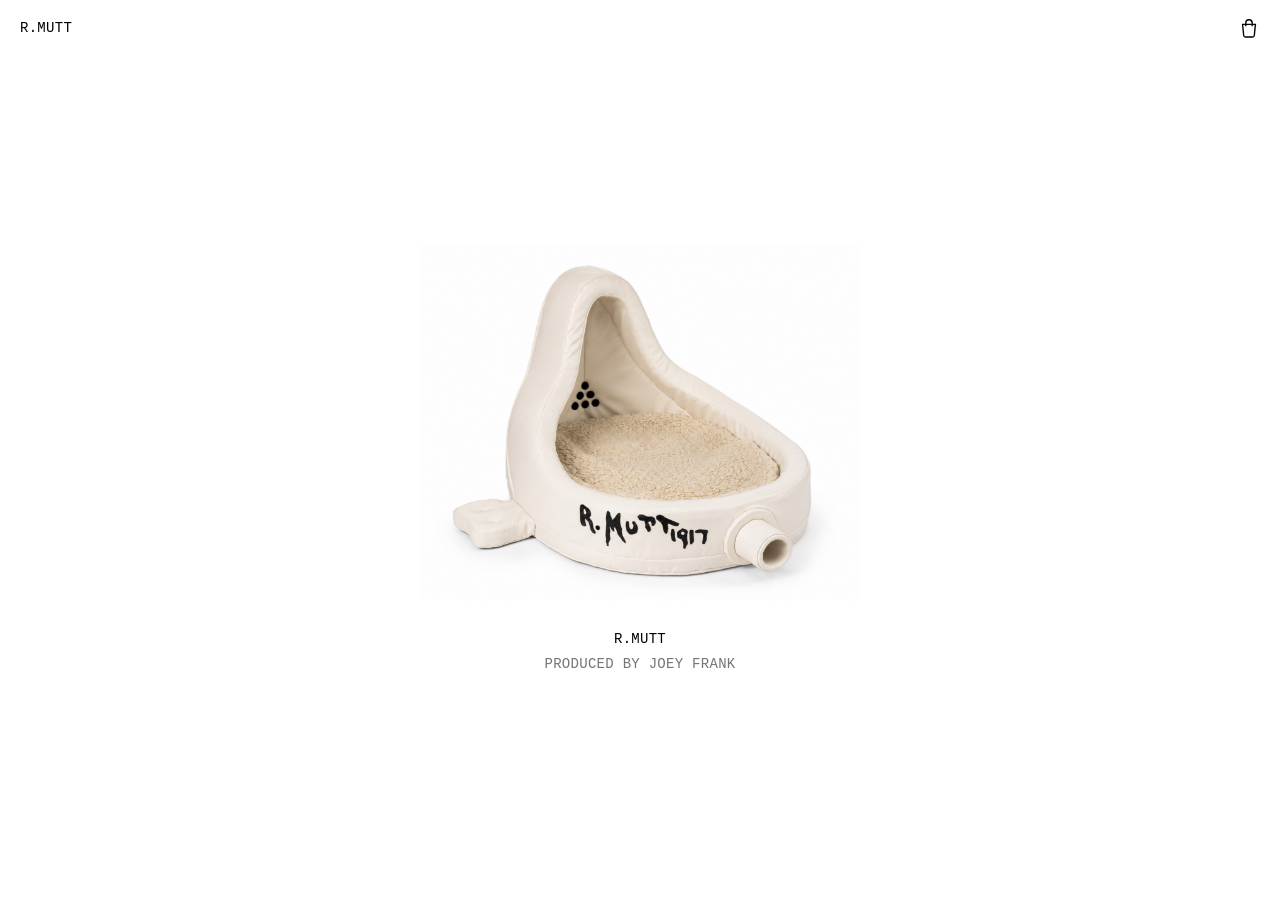
==== index.html @ fe87c733 "Add files via upload" ====
<!doctype html>
<html lang="en">
<head>
<meta charset="utf-8">
<meta name="viewport" content="width=device-width, initial-scale=1">
<title>R.MUTT</title>
<link rel="icon" href="assets/heart-tag.svg">
<!--
  rmutt.dog · the void store.
  one product. very little text.
  produced by joey frank
-->
<style>
  * { box-sizing: border-box; }
  html, body { height: 100%; }
  body {
    margin: 0;
    background: #fff;
    color: #000;
    font-family: "Courier New", ui-monospace, monospace;
    font-size: 14px;
    line-height: 1.75;
    letter-spacing: .02em;
    text-transform: uppercase;
  }
  a { color: #000; text-decoration: none; }

  header {
    position: fixed;
    top: 0; left: 0; right: 0;
    display: flex;
    justify-content: space-between;
    align-items: center;
    padding: 16px 20px;
    z-index: 5;
    background: #fff;
  }
  #bag {
    background: none; border: none; padding: 0; cursor: pointer;
    display: block;
  }
  #bag svg { display: block; }

  main {
    min-height: 100%;
    display: flex;
    flex-direction: column;
    align-items: center;
    justify-content: center;
    padding: 80px 20px 60px;
  }
  main img {
    width: min(440px, 78vw);
    display: block;
    cursor: pointer;
  }
  .caption {
    margin-top: 26px;
    text-align: center;
  }
  .caption p { margin: 0; }
  .caption .sub { color: #757575; }

  /* ---- store panel ---- */
  #store[hidden] { display: none; }
  #store {
    position: fixed; inset: 0; z-index: 10;
    background: #fff;
    overflow-y: auto;
  }
  #store .inner {
    max-width: 760px;
    margin: 0;
    padding: 72px 20px 28px;
    min-height: 100vh;
    display: flex;
    flex-direction: column;
  }
  #store .credit { margin-top: auto; padding-top: 40px; margin-bottom: 0; }
  #store-close {
    position: fixed; top: 16px; left: 20px;
    background: none; border: none; padding: 0; cursor: pointer;
    font: inherit; font-size: 20px; line-height: 1;
  }
  #store p { margin: 0 0 4px; }
  #store .block { margin-bottom: 26px; }
  #store .grey { color: #757575; }
  #store .strike { text-decoration: line-through; }

  /* justified row: equal heights, widths follow each image's native ratio */
  .shots {
    display: flex;
    gap: 14px;
    margin: 44px 0 64px;
  }
  .shots .s { flex-basis: 0; min-width: 0; }  /* flex-grow set inline to the image's aspect ratio */
  .shots img { width: 100%; height: auto; display: block; cursor: zoom-in; }

  /* lightbox: near fullscreen, X to close */
  #lightbox[hidden] { display: none; }
  #lightbox {
    position: fixed; inset: 0; z-index: 20;
    background: #fff;
    display: flex; align-items: center; justify-content: center;
  }
  #lightbox img {
    max-width: 94vw; max-height: 92vh;
    width: auto; height: auto;
    display: block;
  }
  #lightbox-close {
    position: fixed; top: 16px; right: 20px; z-index: 21;
    background: none; border: none; padding: 0; cursor: pointer;
    font: inherit; font-size: 22px; line-height: 1; color: #000;
  }

  form.notify { display: flex; gap: 0; max-width: 460px; margin-top: 8px; }
  form.notify input {
    flex: 1;
    font: inherit; letter-spacing: inherit; text-transform: uppercase;
    border: 1px solid #000; border-right: none; border-radius: 0;
    padding: 9px 12px;
    outline-offset: 2px;
  }
  form.notify input::placeholder { color: #999; text-transform: uppercase; }
  form.notify button {
    font: inherit; text-transform: uppercase;
    background: #000; color: #fff;
    border: 1px solid #000; border-radius: 0;
    padding: 9px 16px; cursor: pointer;
  }
  #notify-status { min-height: 1.6em; margin-top: 8px; color: #757575; }
</style>
</head>
<body>

<header>
  <span>R.MUTT</span>
  <button id="bag" type="button" aria-label="Store">
    <svg width="22" height="22" viewBox="0 0 24 24" fill="none" stroke="#000" stroke-width="1.5" aria-hidden="true">
      <path d="M5 8h14l-1.2 12.2a1.8 1.8 0 0 1-1.8 1.6H8a1.8 1.8 0 0 1-1.8-1.6Z"/>
      <path d="M8.5 10V6.5a3.5 3.5 0 0 1 7 0V10"/>
    </svg>
  </button>
</header>

<main>
  <img src="assets/bed-solo.jpg" id="hero-product" alt="A plush white dog bed in the shape of Duchamp's urinal, signed R. Mutt 1917, on a white background">
  <div class="caption">
    <p>R.MUTT</p>
    <p class="sub">Produced by Joey Frank</p>
  </div>
</main>

<!-- ---- the store ---- -->
<div id="store" hidden>
  <button id="store-close" type="button" aria-label="Close">&#8249;</button>
  <div class="inner">

    <div class="block">
      <p>Dog Fountain</p>
      <p class="grey">Dog bed. Pleather, removable fleece, hand-stitched lettering.</p>
      <p class="grey">Limited edition of 150. US $191.70 plus shipping.</p>
    </div>

    <div class="block">
      <p>Sold out</p>
      <p class="grey">All sales are final. There have been no sales.</p>
      <p class="grey">Rejected by the Society of Independent Artists, 1917. Accepted by dogs, 2026.</p>
    </div>

    <div class="shots">
      <div class="s" style="flex-grow:1.3316"><img src="assets/product-2.jpg" alt="A whippet inspecting the bed on a herringbone floor"></div>
      <div class="s" style="flex-grow:0.8004"><img src="assets/product-1.jpg" alt="An Italian greyhound sitting in the bed, studio shot"></div>
      <div class="s" style="flex-grow:1.0000"><img src="assets/product-8.jpg" alt="Two people study the plush bed across a table in a museum gallery, black and white"></div>
    </div>

    <div class="block">
      <p>Inquire</p>
      <p class="grey">Interested parties may leave an address. You will be written to when it exists again.</p>
      <form class="notify" id="notify-form">
        <label for="email" style="position:absolute; left:-9999px">Email address</label>
        <input type="email" id="email" name="email" placeholder="Email" required>
        <button type="submit">Notify</button>
      </form>
      <p id="notify-status" role="status"></p>
    </div>

    <div class="block grey credit">
      <p>Produced by Joey Frank</p>
    </div>

  </div>
</div>

<!-- lightbox -->
<div id="lightbox" hidden>
  <button id="lightbox-close" type="button" aria-label="Close">&#10005;</button>
  <img id="lightbox-img" alt="">
</div>

<script src="signup.js"></script>
<script>
(function () {
  var store = document.getElementById("store");
  document.getElementById("bag").addEventListener("click", function () { store.hidden = false; });
  document.getElementById("hero-product").addEventListener("click", function () { store.hidden = false; });
  document.getElementById("store-close").addEventListener("click", function () { store.hidden = true; });

  /* lightbox */
  var box = document.getElementById("lightbox");
  var boxImg = document.getElementById("lightbox-img");
  document.querySelectorAll(".shots img").forEach(function (img) {
    img.addEventListener("click", function () {
      boxImg.src = img.src;
      boxImg.alt = img.alt;
      box.hidden = false;
    });
  });
  document.getElementById("lightbox-close").addEventListener("click", function () { box.hidden = true; });
  box.addEventListener("click", function (e) { if (e.target === box) box.hidden = true; });

  document.addEventListener("keydown", function (e) {
    if (e.key !== "Escape") return;
    if (!box.hidden) { box.hidden = true; }
    else { store.hidden = true; }
  });
})();
</script>
</body>
</html>
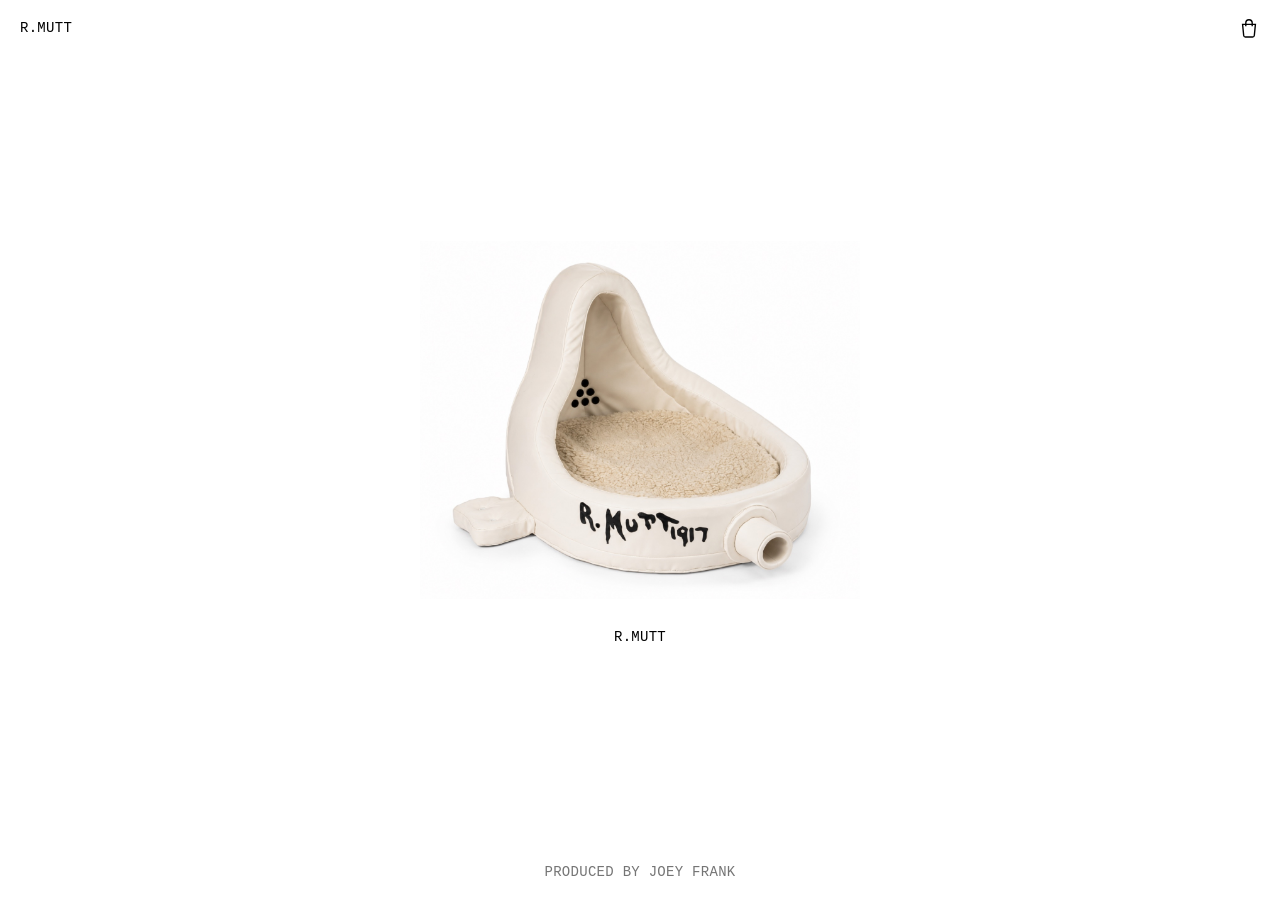
==== commit 5d73d812: "Add files via upload" ====
--- a/index.html
+++ b/index.html
@@ -47,7 +47,7 @@
     flex-direction: column;
     align-items: center;
     justify-content: center;
-    padding: 80px 20px 60px;
+    padding: 80px 20px 90px;
   }
   main img {
     width: min(440px, 78vw);
@@ -61,6 +61,18 @@
   .caption p { margin: 0; }
   .caption .sub { color: #757575; }
 
+  /* credit pinned to the bottom of the viewport, no scrolling needed */
+  #page-credit {
+    position: fixed;
+    left: 0; right: 0; bottom: 0;
+    z-index: 5;
+    margin: 0;
+    padding: 16px 20px;
+    text-align: center;
+    background: #fff;
+    color: #757575;
+  }
+
   /* ---- store panel ---- */
   #store[hidden] { display: none; }
   #store {
@@ -71,12 +83,16 @@
   #store .inner {
     max-width: 760px;
     margin: 0;
-    padding: 72px 20px 28px;
-    min-height: 100vh;
-    display: flex;
-    flex-direction: column;
-  }
-  #store .credit { margin-top: auto; padding-top: 40px; margin-bottom: 0; }
+    padding: 72px 20px 90px;  /* bottom clearance for the fixed credit */
+  }
+  #store .block.credit {
+    position: fixed;
+    left: 0; right: 0; bottom: 0;
+    z-index: 11;
+    margin: 0;
+    padding: 16px 20px;
+    background: #fff;
+  }
   #store-close {
     position: fixed; top: 16px; left: 20px;
     background: none; border: none; padding: 0; cursor: pointer;
@@ -148,9 +164,10 @@
   <img src="assets/bed-solo.jpg" id="hero-product" alt="A plush white dog bed in the shape of Duchamp's urinal, signed R. Mutt 1917, on a white background">
   <div class="caption">
     <p>R.MUTT</p>
-    <p class="sub">Produced by Joey Frank</p>
   </div>
 </main>
+
+<p id="page-credit">Produced by Joey Frank</p>
 
 <!-- ---- the store ---- -->
 <div id="store" hidden>
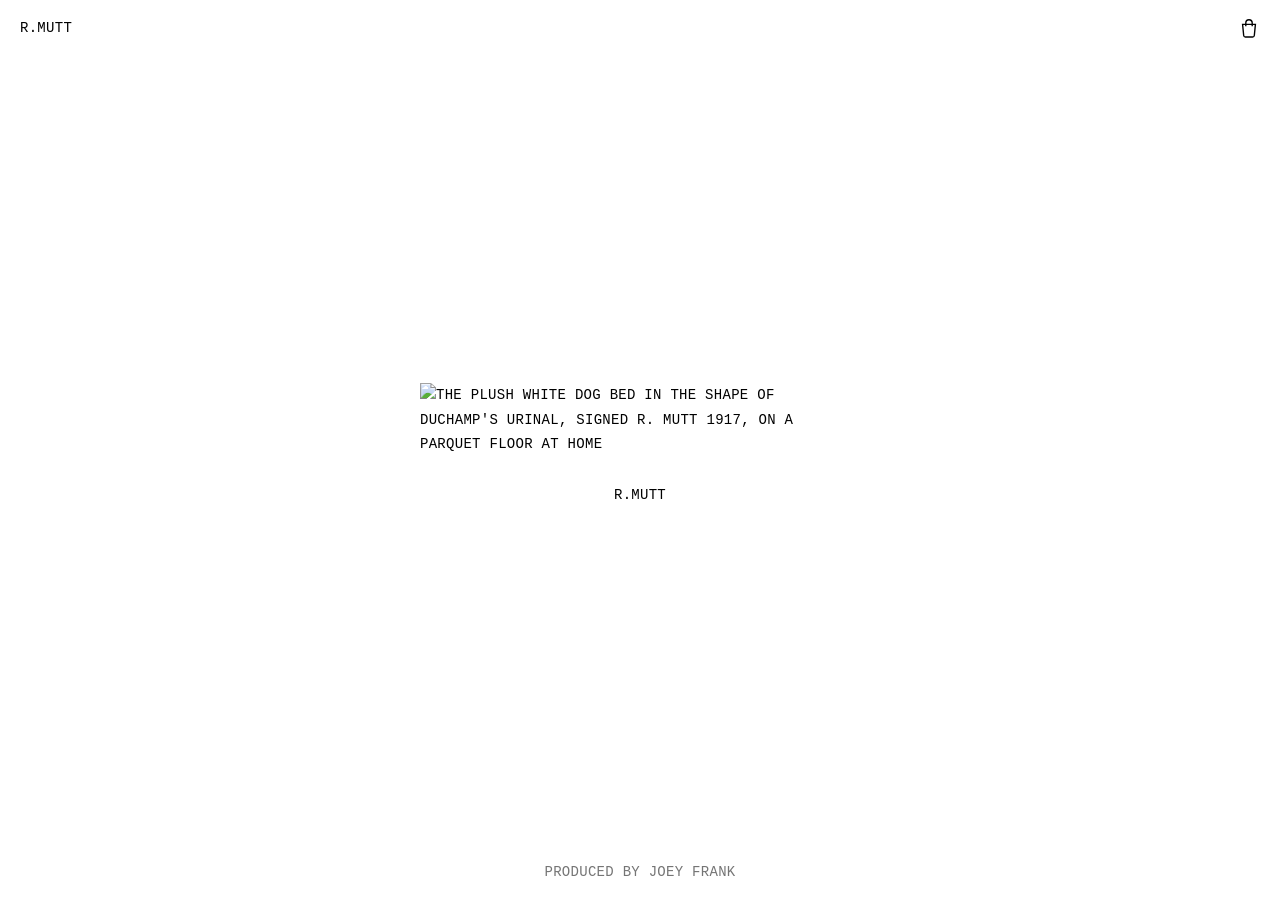
==== commit 6b1a31c6: "Add files via upload" ====
--- a/index.html
+++ b/index.html
@@ -161,7 +161,7 @@
 </header>
 
 <main>
-  <img src="assets/bed-solo.jpg" id="hero-product" alt="A plush white dog bed in the shape of Duchamp's urinal, signed R. Mutt 1917, on a white background">
+  <img src="assets/bed-home.jpg" id="hero-product" alt="The plush white dog bed in the shape of Duchamp's urinal, signed R. Mutt 1917, on a parquet floor at home">
   <div class="caption">
     <p>R.MUTT</p>
   </div>
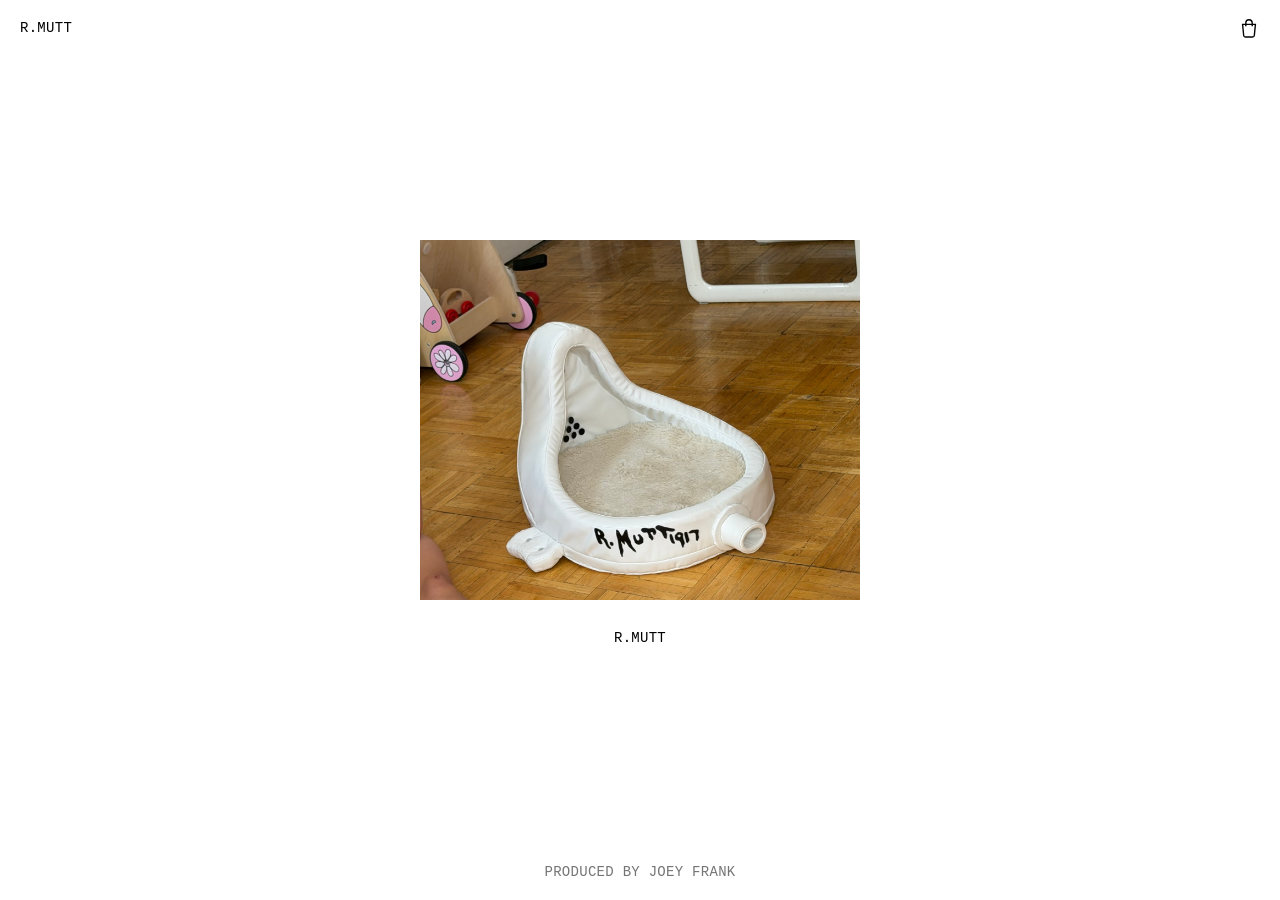
==== commit f1aa9653: "Add files via upload" ====
--- a/index.html
+++ b/index.html
@@ -187,8 +187,7 @@
     </div>
 
     <div class="shots">
-      <div class="s" style="flex-grow:1.3316"><img src="assets/product-2.jpg" alt="A whippet inspecting the bed on a herringbone floor"></div>
-      <div class="s" style="flex-grow:0.8004"><img src="assets/product-1.jpg" alt="An Italian greyhound sitting in the bed, studio shot"></div>
+      <div class="s" style="flex-grow:1.3147"><img src="assets/product-9.jpg" alt="A chihuahua resting in the plush urinal dog bed on a parquet floor at home"></div>
       <div class="s" style="flex-grow:1.0000"><img src="assets/product-8.jpg" alt="Two people study the plush bed across a table in a museum gallery, black and white"></div>
     </div>
 
